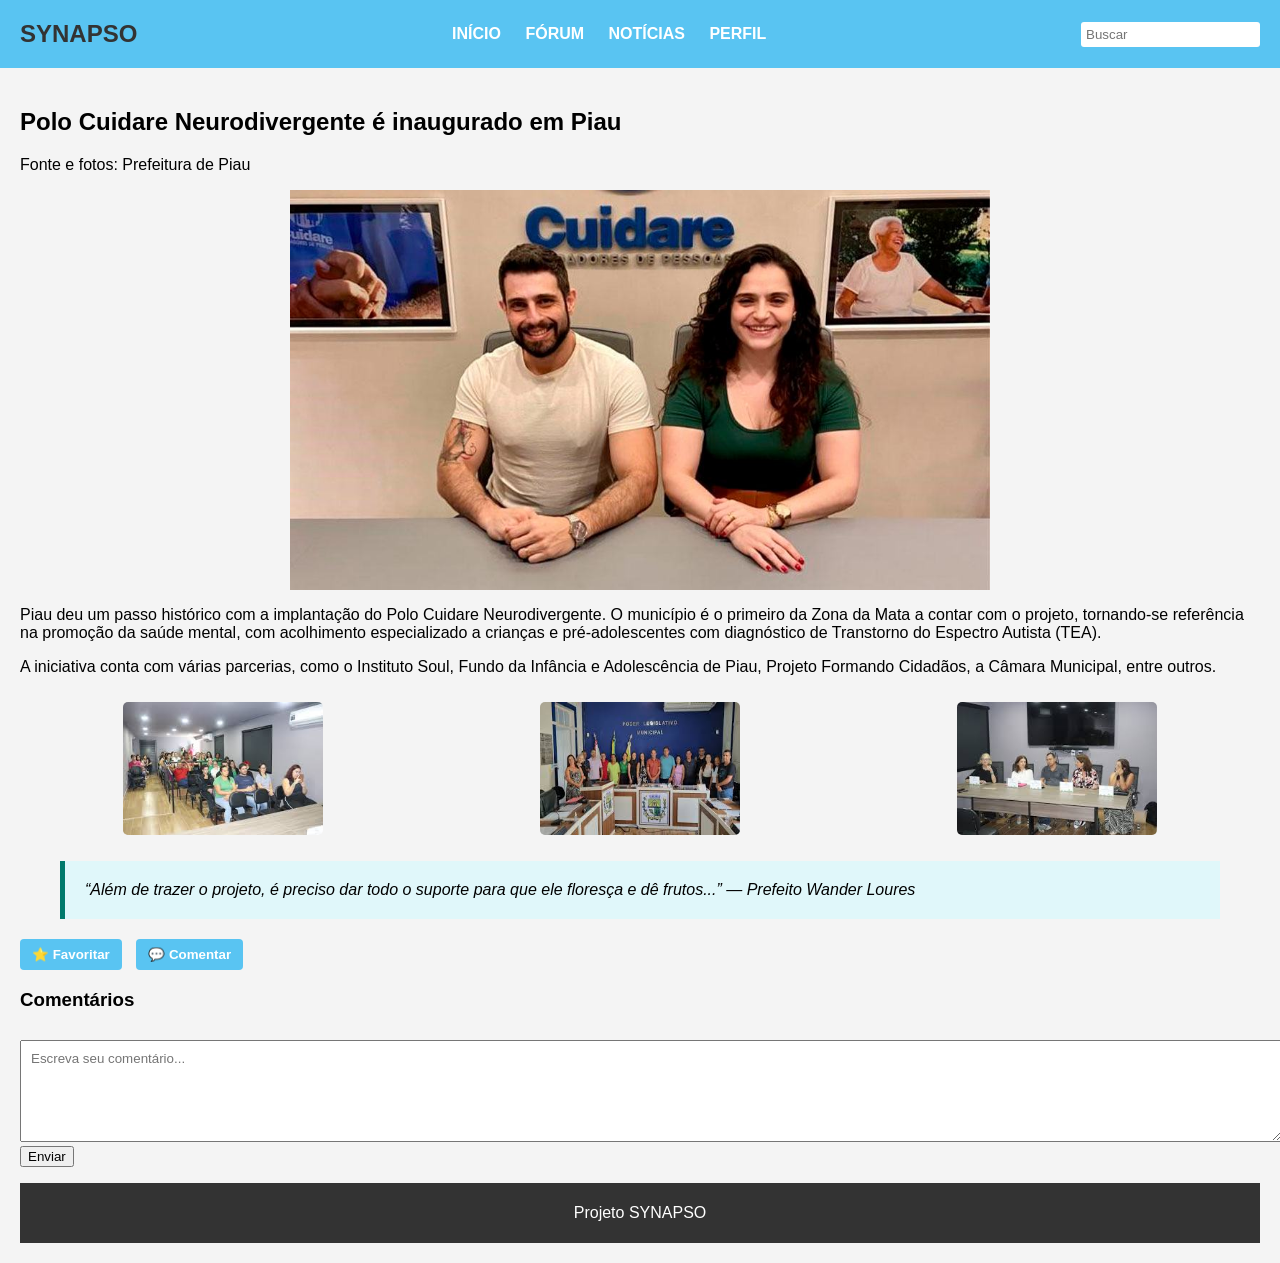
==== index.html @ fb5bd2be "sprint1" ====
<!DOCTYPE html>
<html lang="pt-br">
<head>
  <meta charset="UTF-8">
  <meta name="viewport" content="width=device-width, initial-scale=1.0">
  <title>SYNAPSO - Polo Cuidare</title>
  <link rel="stylesheet" href="style.css">
</head>
<body>
  <header>
    <div class="logo">SYNAPSO</div>
    <nav>
      <a href="#">INÍCIO</a>
      <a href="#">FÓRUM</a>
      <a href="#">NOTÍCIAS</a>
      <a href="#">PERFIL</a>
    </nav>
    <input type="text" placeholder="Buscar">
  </header>

  <main>
    <section class="noticia">
      <h1>Polo Cuidare Neurodivergente é inaugurado em Piau</h1>
      <p class="fonte">Fonte e fotos: Prefeitura de Piau</p>
      <img src="img1.jpg" alt="Inauguração do polo">
    </section>

    <section class="conteudo">
      <p>
        Piau deu um passo histórico com a implantação do Polo Cuidare Neurodivergente. 
        O município é o primeiro da Zona da Mata a contar com o projeto, tornando-se 
        referência na promoção da saúde mental, com acolhimento especializado a crianças 
        e pré-adolescentes com diagnóstico de Transtorno do Espectro Autista (TEA).
      </p>

      <p>
        A iniciativa conta com várias parcerias, como o Instituto Soul, Fundo da Infância e 
        Adolescência de Piau, Projeto Formando Cidadãos, a Câmara Municipal, entre outros.
      </p>

      <div class="galeria">
        <img src="img2.jpg" alt="Palestra">
        <img src="img3.jpg" alt="Participantes">
        <img src="img4.jpg" alt="Evento">
      </div>
    </section>

    <section class="depoimento">
      <blockquote>
        “Além de trazer o projeto, é preciso dar todo o suporte para que ele floresça e dê frutos...” 
        — Prefeito Wander Loures
      </blockquote>
    </section>

    <div class="interacoes">
        <button id="btn-favoritar">⭐ Favoritar</button>
        <button id="btn-comentar">💬 Comentar</button>
    </div>

    <div id="comentarios">
        <h3>Comentários</h3>
        <textarea id="comentario-input" placeholder="Escreva seu comentário..."></textarea>
        <button id="enviar-comentario">Enviar</button>
        <ul id="lista-comentarios"></ul>
    </div>


    <section class="rodape">
      <p>Projeto SYNAPSO</p>
    </section>
  </main>

  <script src="script.js"></script>
</body>
</html>
---- style.css ----
body {
  font-family: Arial, sans-serif;
  margin: 0;
  background-color: #f4f4f4;
  height: 100%;
  margin: 0;
  display: flex;
  flex-direction: column;
}

header {
  background-color: #59c4f2;
  color: white;
  padding: 20px;
  display: flex;
  align-items: center;
  justify-content: space-between;
}

.logo {
  font-weight: bold;
  font-size: 1.5em;
  color: #333;
}

nav a {
  margin: 0 10px;
  color: white;
  text-decoration: none;
  font-weight: bold;
}

input[type="text"] {
  padding: 5px;
  border: none;
  border-radius: 3px;
}

main {
  padding: 20px;
}

.noticia img,
.galeria img {
  width: 100%;
  max-width: 700px;
  display: block;
  margin: 10px auto;
}

.galeria {
  display: flex;
  gap: 10px;
  flex-wrap: wrap;
  justify-content: center;
}

.galeria img {
  width: 200px;
  border-radius: 5px;
}

blockquote {
  background-color: #e0f7fa;
  padding: 20px;
  border-left: 5px solid #00796b;
  font-style: italic;
}

.rodape {
  background-color: #333;
  color: white;
  text-align: center;
  padding: 5px;
}

.interacoes {
  margin-top: 20px;
}

.interacoes button {
  margin-right: 10px;
  padding: 8px 12px;
  font-weight: bold;
  border: none;
  border-radius: 4px;
  cursor: pointer;
  background-color: #59c4f2;
  color: white;
}

#comentario-input {
  width: 100%;
  height: 80px;
  margin-top: 10px;
  padding: 10px;
  font-family: inherit;
}

#lista-comentarios {
  list-style-type: none;
  padding: 0;
}

#lista-comentarios li {
  background-color: #e0f7fa;
  margin: 10px 0;
  padding: 10px;
  border-radius: 5px;
}
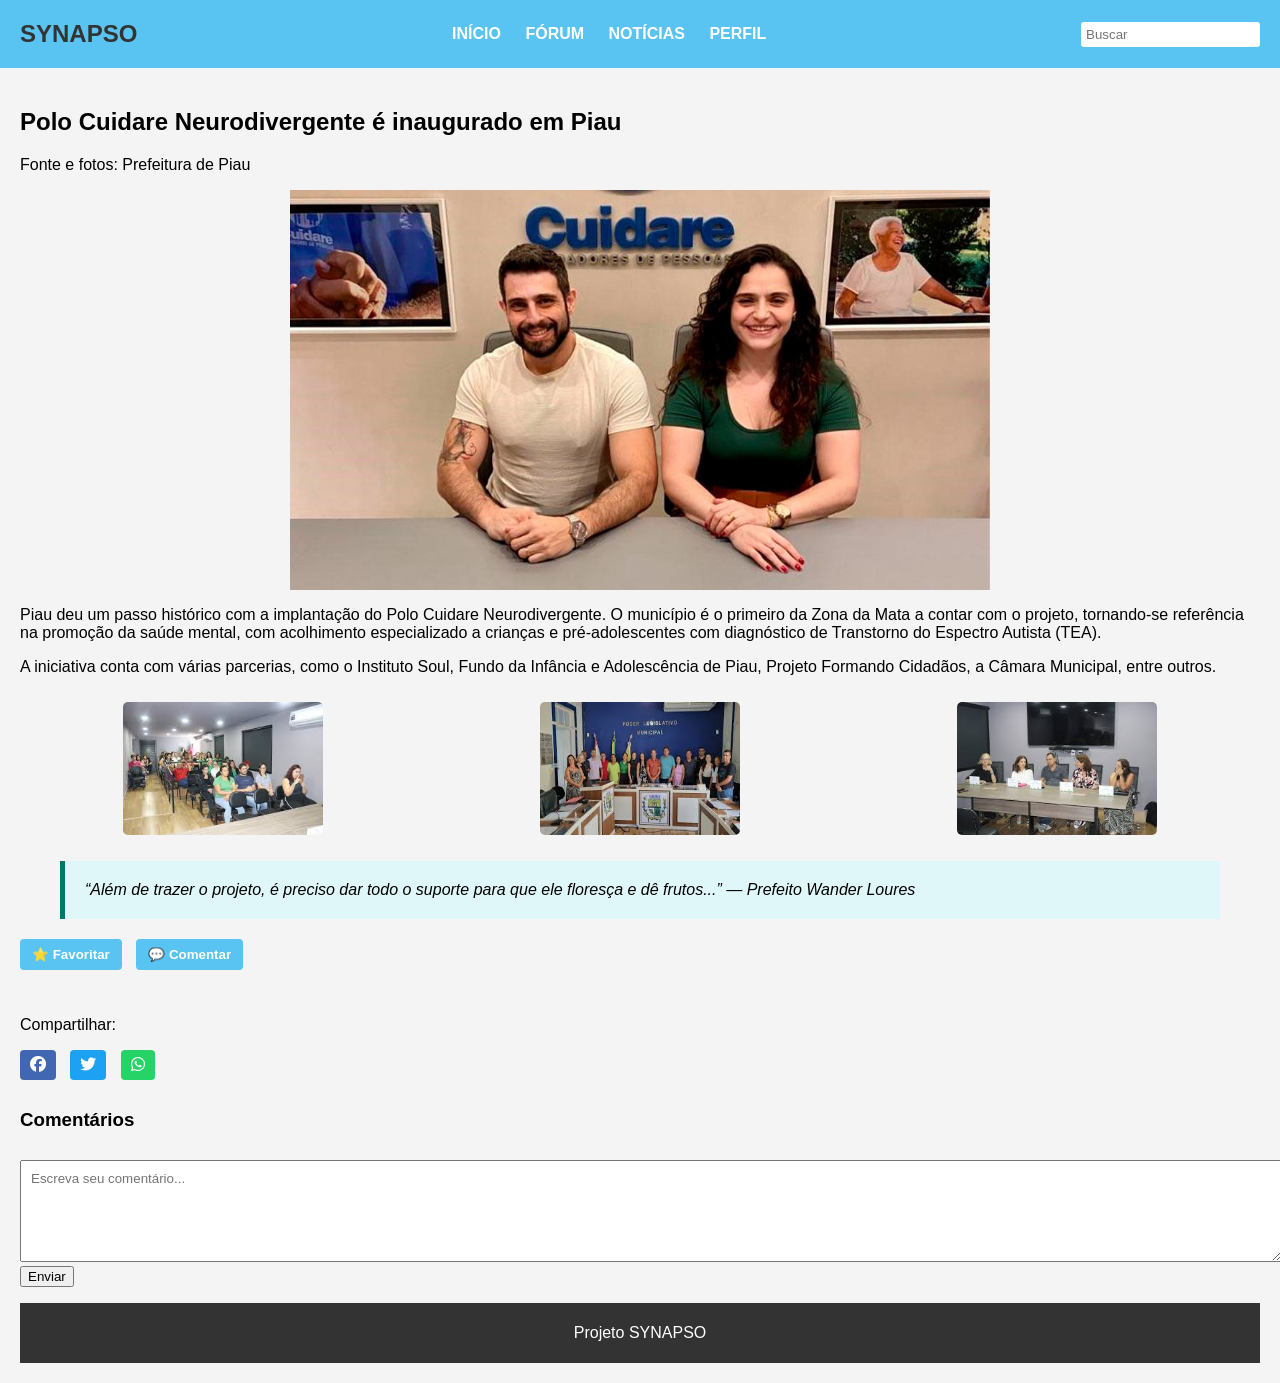
==== commit 95f8548b: "atualização" ====
--- a/index.html
+++ b/index.html
@@ -5,6 +5,8 @@
   <meta name="viewport" content="width=device-width, initial-scale=1.0">
   <title>SYNAPSO - Polo Cuidare</title>
   <link rel="stylesheet" href="style.css">
+  <link rel="stylesheet" href="https://cdnjs.cloudflare.com/ajax/libs/font-awesome/6.4.0/css/all.min.css">
+
 </head>
 <body>
   <header>
@@ -57,6 +59,14 @@
         <button id="btn-comentar">💬 Comentar</button>
     </div>
 
+    <div class="compartilhar">
+         <p>Compartilhar:</p>
+         <a id="compartilhar-facebook" target="_blank"><i class="fab fa-facebook"></i></a>
+         <a id="compartilhar-twitter" target="_blank"><i class="fab fa-twitter"></i></a>
+         <a id="compartilhar-whatsapp" target="_blank"><i class="fab fa-whatsapp"></i></a>
+    </div>
+
+
     <div id="comentarios">
         <h3>Comentários</h3>
         <textarea id="comentario-input" placeholder="Escreva seu comentário..."></textarea>
--- a/style.css
+++ b/style.css
@@ -108,3 +108,27 @@
   padding: 10px;
   border-radius: 5px;
 }
+
+
+.compartilhar {
+  margin-top: 20px;
+  padding: 10px 0;
+}
+
+.compartilhar a {
+  display: inline-block;
+  margin-right: 10px;
+  padding: 6px 10px;
+  text-decoration: none;
+  color: white;
+  background-color: #4267B2; 
+  border-radius: 4px;
+}
+
+#compartilhar-twitter {
+  background-color: #1DA1F2;
+}
+
+#compartilhar-whatsapp {
+  background-color: #25D366;
+}
